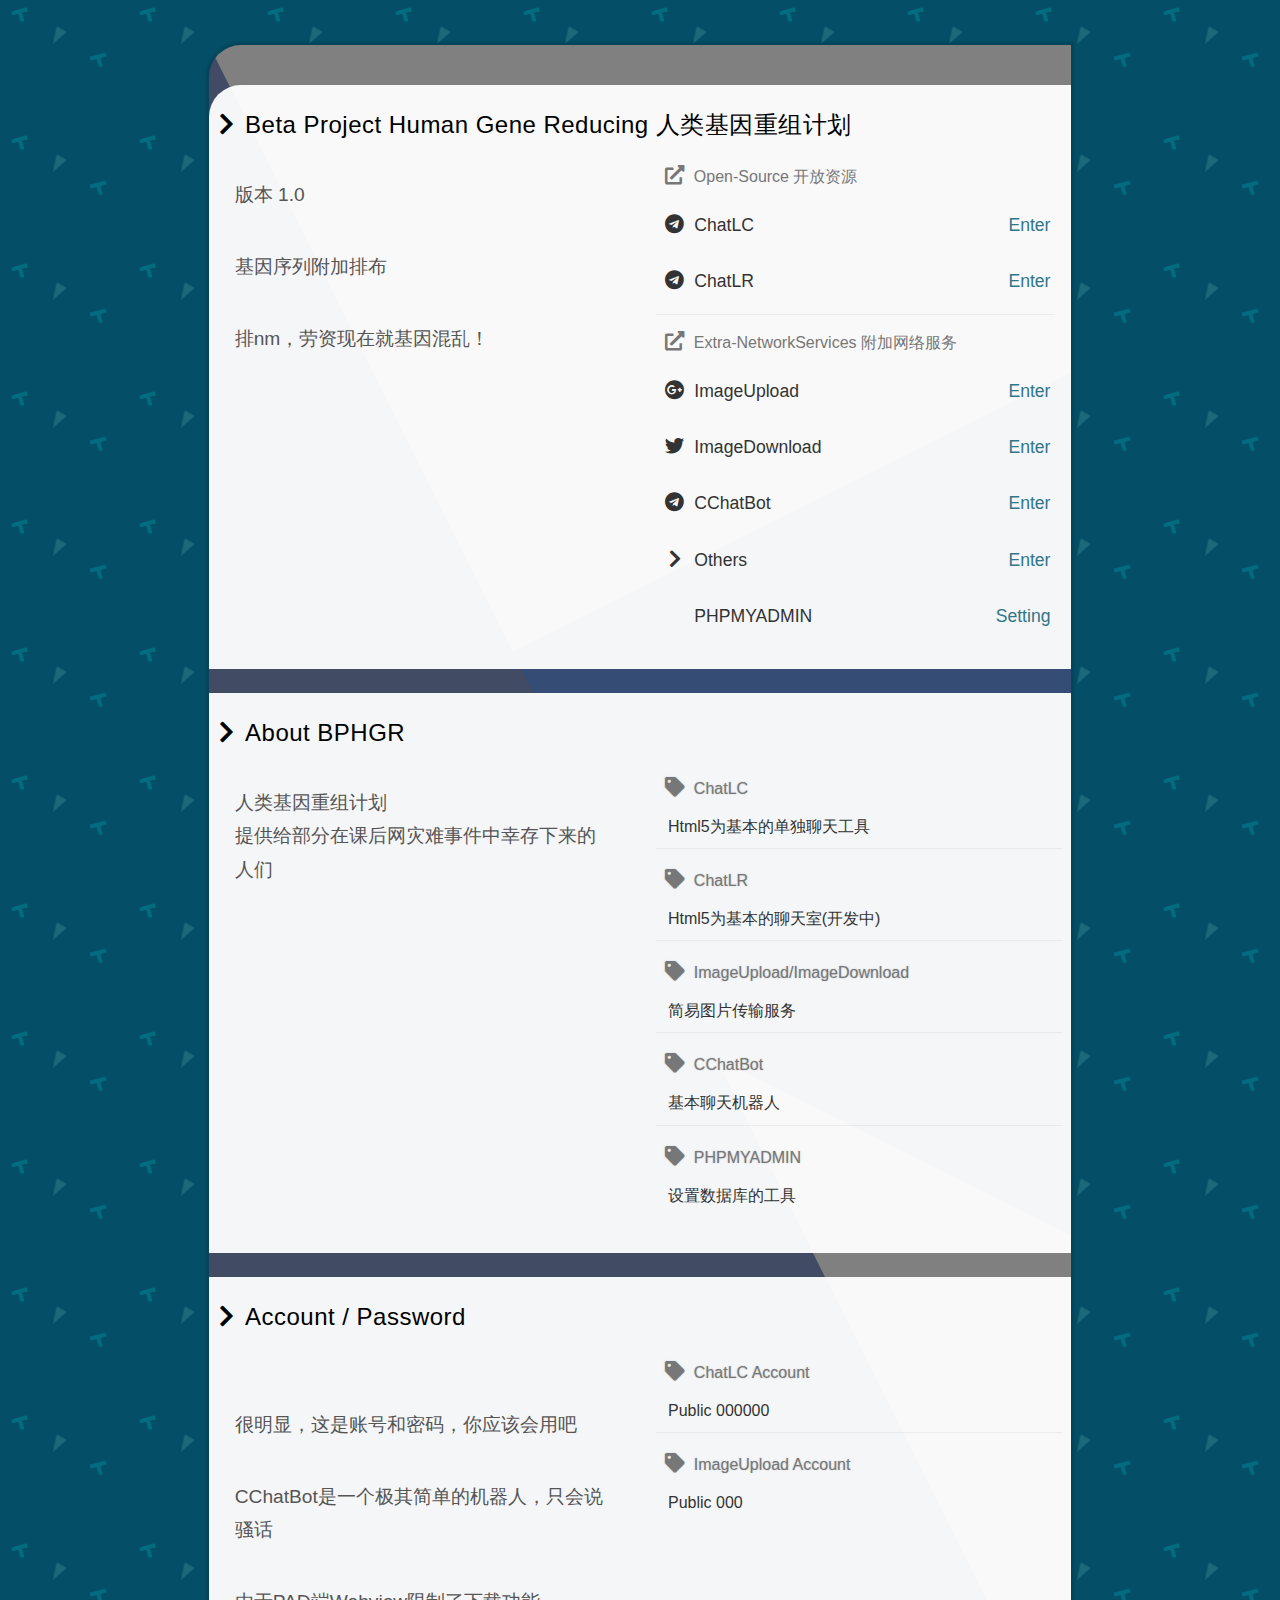
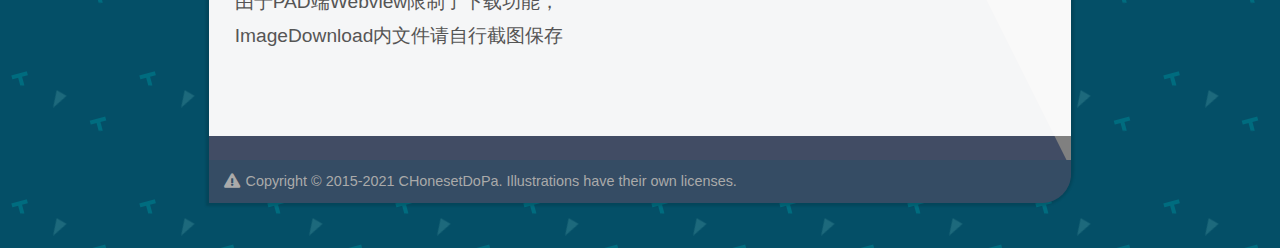
==== PHGR-WEB/index.html @ 9723512d "change files" ====
<!DOCTYPE html>
<html>

<head>
    <link href="index.8dedebf5.css" rel="stylesheet">
    <meta charset="utf-8">
    <meta name="viewport" content="width=device-width, initial-scale=1, minimum-scale=1, maximum-scale=1">
    <title>CLogin</title>
</head>

<body>
    <div id="container">
        <div class="section intro">
            <h2><i aria-hidden="true" class="fa fa-chevron-right"></i>Beta Project Human Gene Reducing 人类基因重组计划</h2>

            <div class="block grid-container grid-parent">
                <div class="split grid-50 mobile-grid-100">
                    <p>
                        版本 1.0
                    </p>
                    <p>
                        基因序列附加排布
                    </p>
                    <p>
                        排nm，劳资现在就基因混乱！
                        <br />
                        
                    </p>
                </div>

                <div class="split grid-50 mobile-grid-100">
                    <figure class="identities">
                        <figcaption><i class="fas fa-external-link-alt"></i>Open-Source 开放资源</figcaption>
                        <ul>
                            <li>
                                <a href="./ChatLC">
                                    <i aria-hidden="true" class="fab fa-telegram"></i>
                                    <span class="label">ChatLC</span>
                                    <span class="fake-link">Enter</span>
                                </a>
                            </li>
                        </ul>
                        <ul>
                            <li>
                                <a href="./ChatLR">
                                    <i aria-hidden="true" class="fab fa-telegram"></i>
                                    <span class="label">ChatLR</span>
                                    <span class="fake-link">Enter</span>
                                </a>
                            </li>
                        </ul>
                    </figure>

                    <figure class="identities">
                        <figcaption><i class="fas fa-external-link-alt"></i>Extra-NetworkServices 附加网络服务 </figcaption>
                        <ul>
                             <li>
                                <a href="./ImageUpload/">
                                    <i aria-hidden="true" class="fab fa-google-plus"></i>
                                    <span class="label">ImageUpload</span>
                                    <span class="fake-link">Enter</span>
                                </a>
                            </li>
                            <li>
                                <a href="./ImageDownload/">
                                    <i aria-hidden="true" class="fab fa-twitter"></i>
                                    <span class="label">ImageDownload</span>
                                    <span class="fake-link">Enter</span>
                                </a>
                            </li>
                            <li>
                                <a href="./ChatBot/">
                                    <i aria-hidden="true" class="fab fa-telegram"></i>
                                    <span class="label">CChatBot</span>
                                    <span class="fake-link">Enter</span>
                                </a>
                            </li>
                            <li>
                                <a href="./Others/">
                                    <i aria-hidden="true" class="fa fa-chevron-right"></i>
                                    <span class="label">Others</span>
                                    <span class="fake-link">Enter</span>
                                </a>
                            </li>
                            <li>
                                <a href="./phpMyAdmin4.8.5/">
                                    <i aria-hidden="true" class="fas fa-bahai"></i>
                                    <span class="label">PHPMYADMIN</span>
                                    <span class="fake-link">Setting</span>
                                </a>
                            </li>
                        </ul>
                    </figure>
                </div>
            </div>
        </div>

        <div class="section intro">
            <h2><i aria-hidden="true" class="fa fa-chevron-right"></i>About BPHGR</h2>

            <div class="block grid-container grid-parent">
                <div class="split grid-50 mobile-grid-100">
                    <p>
                        人类基因重组计划<br />
                        提供给部分在课后网灾难事件中幸存下来的人们<br />
                        
                    </p>
                </div>

                <div class="split grid-50 mobile-grid-100">
                    <div class="label-group">
                        <span class="header alt"><i aria-hidden="true" class="fas fa-tag"></i>ChatLC</span>

                        <span class="label">Html5为基本的单独聊天工具</span>
                    </div>
                    <div class="label-group">
                        <span class="header alt"><i aria-hidden="true" class="fas fa-tag"></i>ChatLR</span>

                        <span class="label">Html5为基本的聊天室(开发中)</span>
                    </div>

                    <div class="label-group">
                        <span class="header alt"><i aria-hidden="true" class="fas fa-tag"></i>ImageUpload/ImageDownload</span>

                        <span class="label">
                            
                            简易图片传输服务
                        </span>
                    </div>

                    <div class="label-group">
                        <span class="header alt"><i aria-hidden="true" class="fas fa-tag"></i>CChatBot</span>

                        <span class="label">
                            
                            基本聊天机器人
                        </span>
                    </div>
                    <div class="label-group">
                        <span class="header alt"><i aria-hidden="true" class="fas fa-tag"></i>PHPMYADMIN</span>

                        <span class="label">
                            
                            设置数据库的工具
                        </span>
                    </div>
                </div>
            </div>
        </div>
        <div class="section intro">
            <h2><i aria-hidden="true" class="fa fa-chevron-right"></i>Account / Password</h2>

            <div class="block grid-container grid-parent">
                <div class="split grid-50 mobile-grid-100">
                    <p>
                        <p>
                        很明显，这是账号和密码，你应该会用吧
                        </p>
                        <p>
                        CChatBot是一个极其简单的机器人，只会说骚话
                        </p>
                        <p>
                        由于PAD端Webview限制了下载功能，ImageDownload内文件请自行截图保存
                        </p>
                    </p>
                </div>

                <div class="split grid-50 mobile-grid-100">
                    <div class="label-group">
                        <span class="header alt"><i aria-hidden="true" class="fas fa-tag"></i>ChatLC Account</span>

                        <span class="label">Public 000000</span>
                    </div>
                    <div class="label-group">
                        <span class="header alt"><i aria-hidden="true" class="fas fa-tag"></i>ImageUpload Account</span>

                        <span class="label">Public 000</span>
                    </div>
                </div>
            </div>
        </div>
        

        

        <div class="section footer shadow">
            <div class="copyright">
                <i aria-hidden="true" class="fas fa-exclamation-triangle"></i>
                Copyright © 2015-2021 CHonesetDoPa. Illustrations have their own licenses.
            </div>
        </div>
    </div>
<script type="text/javascript" src="index.26320f80.js"></script></body>

</html>
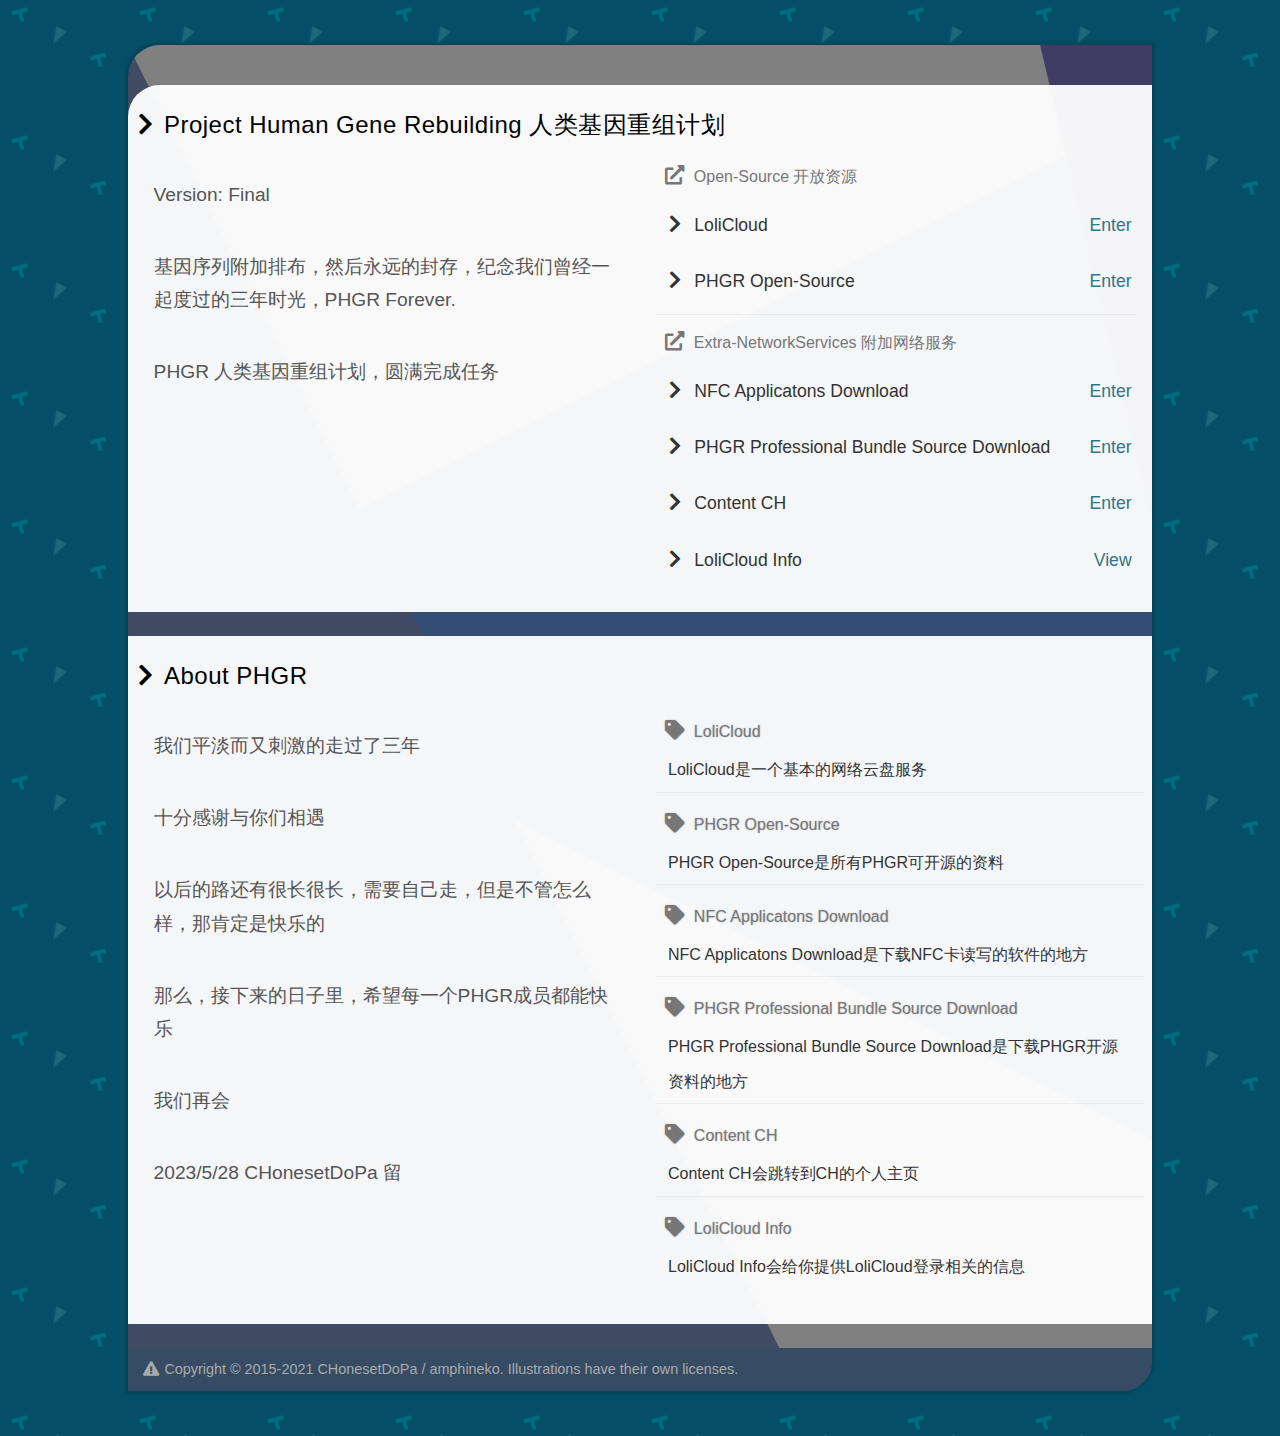
==== commit 56f4edbf: "Update" ====
--- a/PHGR-WEB/index.html
+++ b/PHGR-WEB/index.html
@@ -5,26 +5,24 @@
     <link href="index.8dedebf5.css" rel="stylesheet">
     <meta charset="utf-8">
     <meta name="viewport" content="width=device-width, initial-scale=1, minimum-scale=1, maximum-scale=1">
-    <title>CLogin</title>
+    <title>PHGR WEB SERVICES</title>
 </head>
 
 <body>
     <div id="container">
         <div class="section intro">
-            <h2><i aria-hidden="true" class="fa fa-chevron-right"></i>Beta Project Human Gene Reducing 人类基因重组计划</h2>
+            <h2><i aria-hidden="true" class="fa fa-chevron-right"></i>Project Human Gene Rebuilding 人类基因重组计划</h2>
 
             <div class="block grid-container grid-parent">
                 <div class="split grid-50 mobile-grid-100">
                     <p>
-                        版本 1.0
+                        Version: Final
                     </p>
                     <p>
-                        基因序列附加排布
+                        基因序列附加排布，然后永远的封存，纪念我们曾经一起度过的三年时光，PHGR Forever.
                     </p>
                     <p>
-                        排nm，劳资现在就基因混乱！
-                        <br />
-                        
+                        PHGR 人类基因重组计划，圆满完成任务
                     </p>
                 </div>
 
@@ -33,18 +31,18 @@
                         <figcaption><i class="fas fa-external-link-alt"></i>Open-Source 开放资源</figcaption>
                         <ul>
                             <li>
-                                <a href="./ChatLC">
-                                    <i aria-hidden="true" class="fab fa-telegram"></i>
-                                    <span class="label">ChatLC</span>
+                                <a href="https://nya.nekoc.cc">
+                                    <i aria-hidden="true" class="fa fa-chevron-right"></i>
+                                    <span class="label">LoliCloud</span>
                                     <span class="fake-link">Enter</span>
                                 </a>
                             </li>
                         </ul>
                         <ul>
                             <li>
-                                <a href="./ChatLR">
-                                    <i aria-hidden="true" class="fab fa-telegram"></i>
-                                    <span class="label">ChatLR</span>
+                                <a href="https://github.com/CHonesetDoPa/PHGR">
+                                    <i aria-hidden="true" class="fa fa-chevron-right"></i>
+                                    <span class="label">PHGR Open-Source</span>
                                     <span class="fake-link">Enter</span>
                                 </a>
                             </li>
@@ -54,39 +52,32 @@
                     <figure class="identities">
                         <figcaption><i class="fas fa-external-link-alt"></i>Extra-NetworkServices 附加网络服务 </figcaption>
                         <ul>
-                             <li>
-                                <a href="./ImageUpload/">
-                                    <i aria-hidden="true" class="fab fa-google-plus"></i>
-                                    <span class="label">ImageUpload</span>
+                            <li>
+                                <a href="https://nya.nekoc.cc/s/ZWc6">
+                                    <i aria-hidden="true" class="fa fa-chevron-right"></i>
+                                    <span class="label">NFC Applicatons Download</span>
                                     <span class="fake-link">Enter</span>
                                 </a>
                             </li>
                             <li>
-                                <a href="./ImageDownload/">
-                                    <i aria-hidden="true" class="fab fa-twitter"></i>
-                                    <span class="label">ImageDownload</span>
+                                <a href="https://github.com/CHonesetDoPa/PHGR/releases/tag/1.0">
+                                    <i aria-hidden="true" class="fa fa-chevron-right"></i>
+                                    <span class="label">PHGR Professional Bundle Source Download</span>
                                     <span class="fake-link">Enter</span>
                                 </a>
                             </li>
                             <li>
-                                <a href="./ChatBot/">
-                                    <i aria-hidden="true" class="fab fa-telegram"></i>
-                                    <span class="label">CChatBot</span>
+                                <a href="https://me.nekoc.cc">
+                                    <i aria-hidden="true" class="fa fa-chevron-right"></i>
+                                    <span class="label">Content CH</span>
                                     <span class="fake-link">Enter</span>
                                 </a>
                             </li>
                             <li>
-                                <a href="./Others/">
+                                <a href="./LoliCloud.txt">
                                     <i aria-hidden="true" class="fa fa-chevron-right"></i>
-                                    <span class="label">Others</span>
-                                    <span class="fake-link">Enter</span>
-                                </a>
-                            </li>
-                            <li>
-                                <a href="./phpMyAdmin4.8.5/">
-                                    <i aria-hidden="true" class="fas fa-bahai"></i>
-                                    <span class="label">PHPMYADMIN</span>
-                                    <span class="fake-link">Setting</span>
+                                    <span class="label">LoliCloud Info</span>
+                                    <span class="fake-link">View</span>
                                 </a>
                             </li>
                         </ul>
@@ -96,100 +87,65 @@
         </div>
 
         <div class="section intro">
-            <h2><i aria-hidden="true" class="fa fa-chevron-right"></i>About BPHGR</h2>
+            <h2><i aria-hidden="true" class="fa fa-chevron-right"></i>About PHGR</h2>
 
             <div class="block grid-container grid-parent">
                 <div class="split grid-50 mobile-grid-100">
                     <p>
-                        人类基因重组计划<br />
-                        提供给部分在课后网灾难事件中幸存下来的人们<br />
-                        
+                        我们平淡而又刺激的走过了三年</p>
+                    <p>
+                        十分感谢与你们相遇
+                    </p>
+                    <p>
+                        以后的路还有很长很长，需要自己走，但是不管怎么样，那肯定是快乐的
+                    </p>
+                    <p>
+                        那么，接下来的日子里，希望每一个PHGR成员都能快乐</p>
+                    <p>
+                        我们再会
+                    <p>
+                        2023/5/28 CHonesetDoPa 留
                     </p>
                 </div>
 
                 <div class="split grid-50 mobile-grid-100">
                     <div class="label-group">
-                        <span class="header alt"><i aria-hidden="true" class="fas fa-tag"></i>ChatLC</span>
-
-                        <span class="label">Html5为基本的单独聊天工具</span>
+                        <span class="header alt"><i aria-hidden="true" class="fas fa-tag"></i>LoliCloud</span>
+                        <span class="label">LoliCloud是一个基本的网络云盘服务</span>
                     </div>
                     <div class="label-group">
-                        <span class="header alt"><i aria-hidden="true" class="fas fa-tag"></i>ChatLR</span>
-
-                        <span class="label">Html5为基本的聊天室(开发中)</span>
-                    </div>
-
-                    <div class="label-group">
-                        <span class="header alt"><i aria-hidden="true" class="fas fa-tag"></i>ImageUpload/ImageDownload</span>
-
-                        <span class="label">
-                            
-                            简易图片传输服务
-                        </span>
-                    </div>
-
-                    <div class="label-group">
-                        <span class="header alt"><i aria-hidden="true" class="fas fa-tag"></i>CChatBot</span>
-
-                        <span class="label">
-                            
-                            基本聊天机器人
-                        </span>
+                        <span class="header alt"><i aria-hidden="true" class="fas fa-tag"></i>PHGR Open-Source</span>
+                        <span class="label">PHGR Open-Source是所有PHGR可开源的资料</span>
                     </div>
                     <div class="label-group">
-                        <span class="header alt"><i aria-hidden="true" class="fas fa-tag"></i>PHPMYADMIN</span>
-
-                        <span class="label">
-                            
-                            设置数据库的工具
-                        </span>
+                        <span class="header alt"><i aria-hidden="true" class="fas fa-tag"></i>NFC Applicatons
+                            Download</span>
+                        <span class="label">NFC Applicatons Download是下载NFC卡读写的软件的地方 </span>
+                    </div>
+                    <div class="label-group">
+                        <span class="header alt"><i aria-hidden="true" class="fas fa-tag"></i>PHGR Professional Bundle
+                            Source Download</span>
+                        <span class="label">PHGR Professional Bundle Source Download是下载PHGR开源资料的地方</span>
+                    </div>
+                    <div class="label-group">
+                        <span class="header alt"><i aria-hidden="true" class="fas fa-tag"></i>Content CH</span>
+                        <span class="label">Content CH会跳转到CH的个人主页</span>
+                    </div>
+                    <div class="label-group">
+                        <span class="header alt"><i aria-hidden="true" class="fas fa-tag"></i>LoliCloud Info</span>
+                        <span class="label">LoliCloud Info会给你提供LoliCloud登录相关的信息</span>
                     </div>
                 </div>
             </div>
         </div>
-        <div class="section intro">
-            <h2><i aria-hidden="true" class="fa fa-chevron-right"></i>Account / Password</h2>
-
-            <div class="block grid-container grid-parent">
-                <div class="split grid-50 mobile-grid-100">
-                    <p>
-                        <p>
-                        很明显，这是账号和密码，你应该会用吧
-                        </p>
-                        <p>
-                        CChatBot是一个极其简单的机器人，只会说骚话
-                        </p>
-                        <p>
-                        由于PAD端Webview限制了下载功能，ImageDownload内文件请自行截图保存
-                        </p>
-                    </p>
-                </div>
-
-                <div class="split grid-50 mobile-grid-100">
-                    <div class="label-group">
-                        <span class="header alt"><i aria-hidden="true" class="fas fa-tag"></i>ChatLC Account</span>
-
-                        <span class="label">Public 000000</span>
-                    </div>
-                    <div class="label-group">
-                        <span class="header alt"><i aria-hidden="true" class="fas fa-tag"></i>ImageUpload Account</span>
-
-                        <span class="label">Public 000</span>
-                    </div>
-                </div>
-            </div>
-        </div>
-        
-
-        
-
         <div class="section footer shadow">
             <div class="copyright">
                 <i aria-hidden="true" class="fas fa-exclamation-triangle"></i>
-                Copyright © 2015-2021 CHonesetDoPa. Illustrations have their own licenses.
+                Copyright © 2015-2021 CHonesetDoPa / amphineko. Illustrations have their own licenses.
             </div>
         </div>
     </div>
-<script type="text/javascript" src="index.26320f80.js"></script></body>
+    <script type="text/javascript" src="index.26320f80.js"></script>
+</body>
 
-</html>
+</html>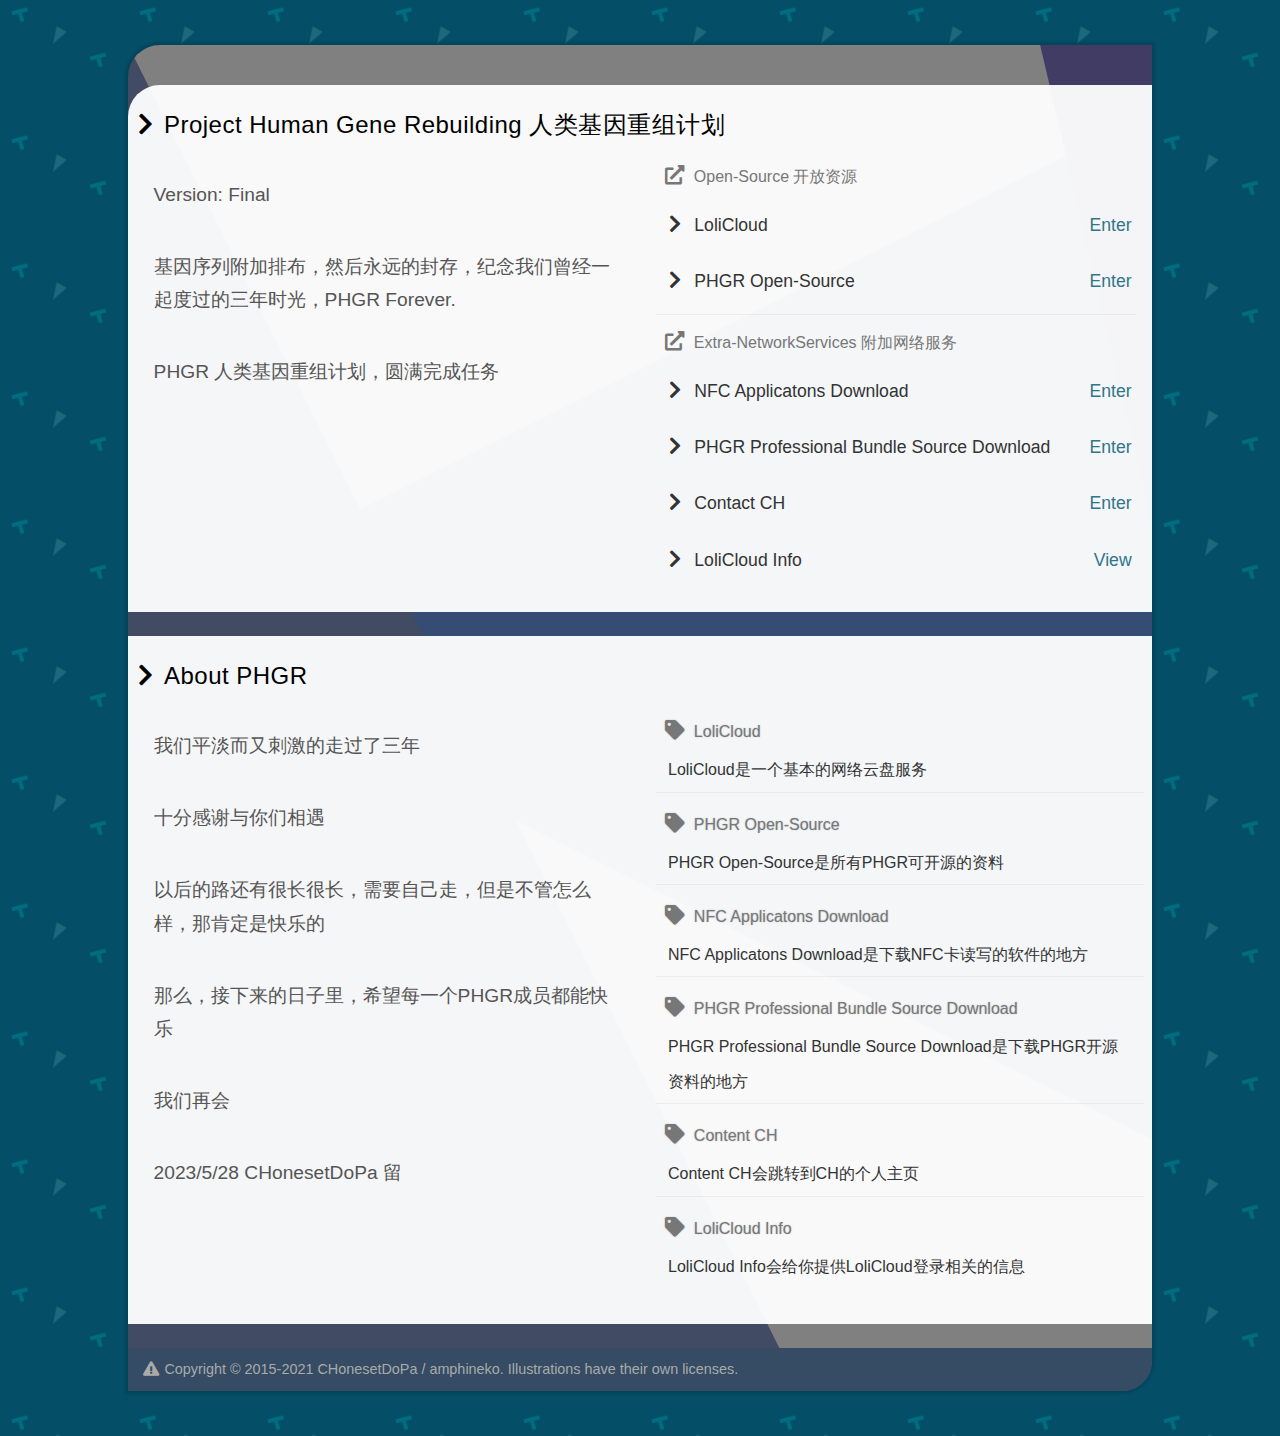
==== commit ebd45b87: "坏" ====
--- a/PHGR-WEB/index.html
+++ b/PHGR-WEB/index.html
@@ -69,7 +69,7 @@
                             <li>
                                 <a href="https://me.nekoc.cc">
                                     <i aria-hidden="true" class="fa fa-chevron-right"></i>
-                                    <span class="label">Content CH</span>
+                                    <span class="label">Contact CH</span>
                                     <span class="fake-link">Enter</span>
                                 </a>
                             </li>
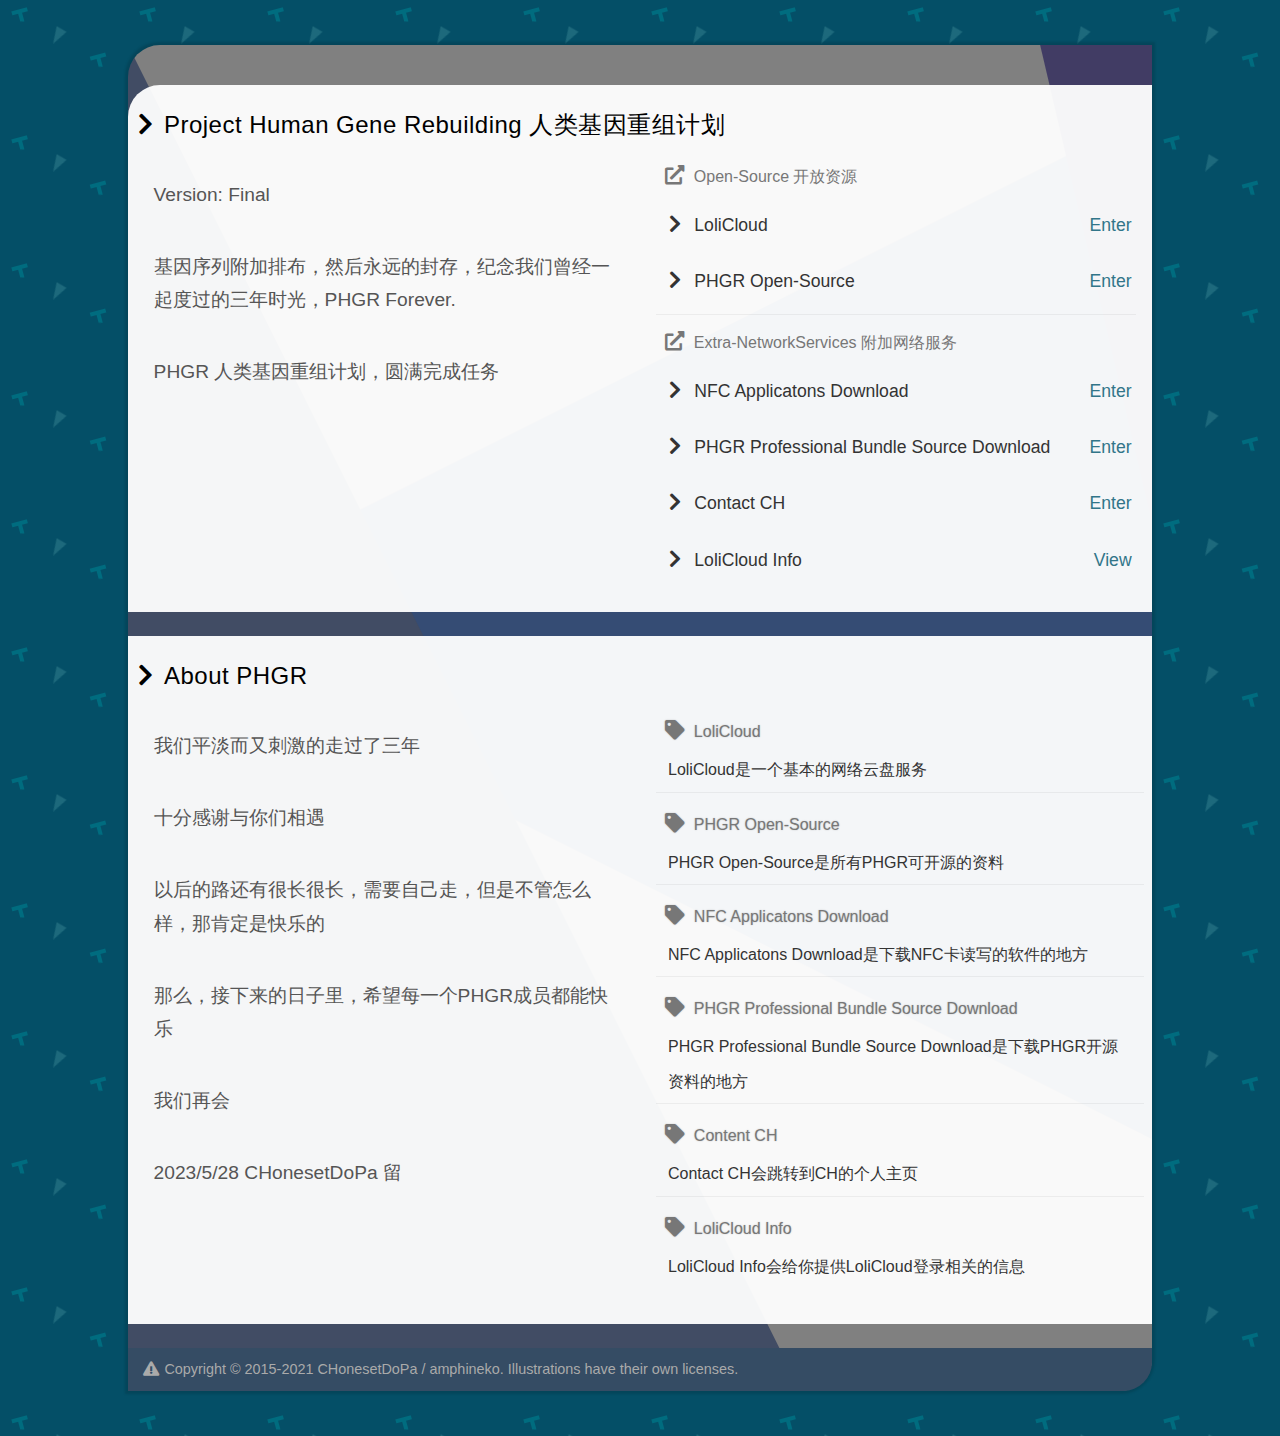
==== commit 7f49f77c: "更坏了" ====
--- a/PHGR-WEB/index.html
+++ b/PHGR-WEB/index.html
@@ -129,7 +129,7 @@
                     </div>
                     <div class="label-group">
                         <span class="header alt"><i aria-hidden="true" class="fas fa-tag"></i>Content CH</span>
-                        <span class="label">Content CH会跳转到CH的个人主页</span>
+                        <span class="label">Contact CH会跳转到CH的个人主页</span>
                     </div>
                     <div class="label-group">
                         <span class="header alt"><i aria-hidden="true" class="fas fa-tag"></i>LoliCloud Info</span>
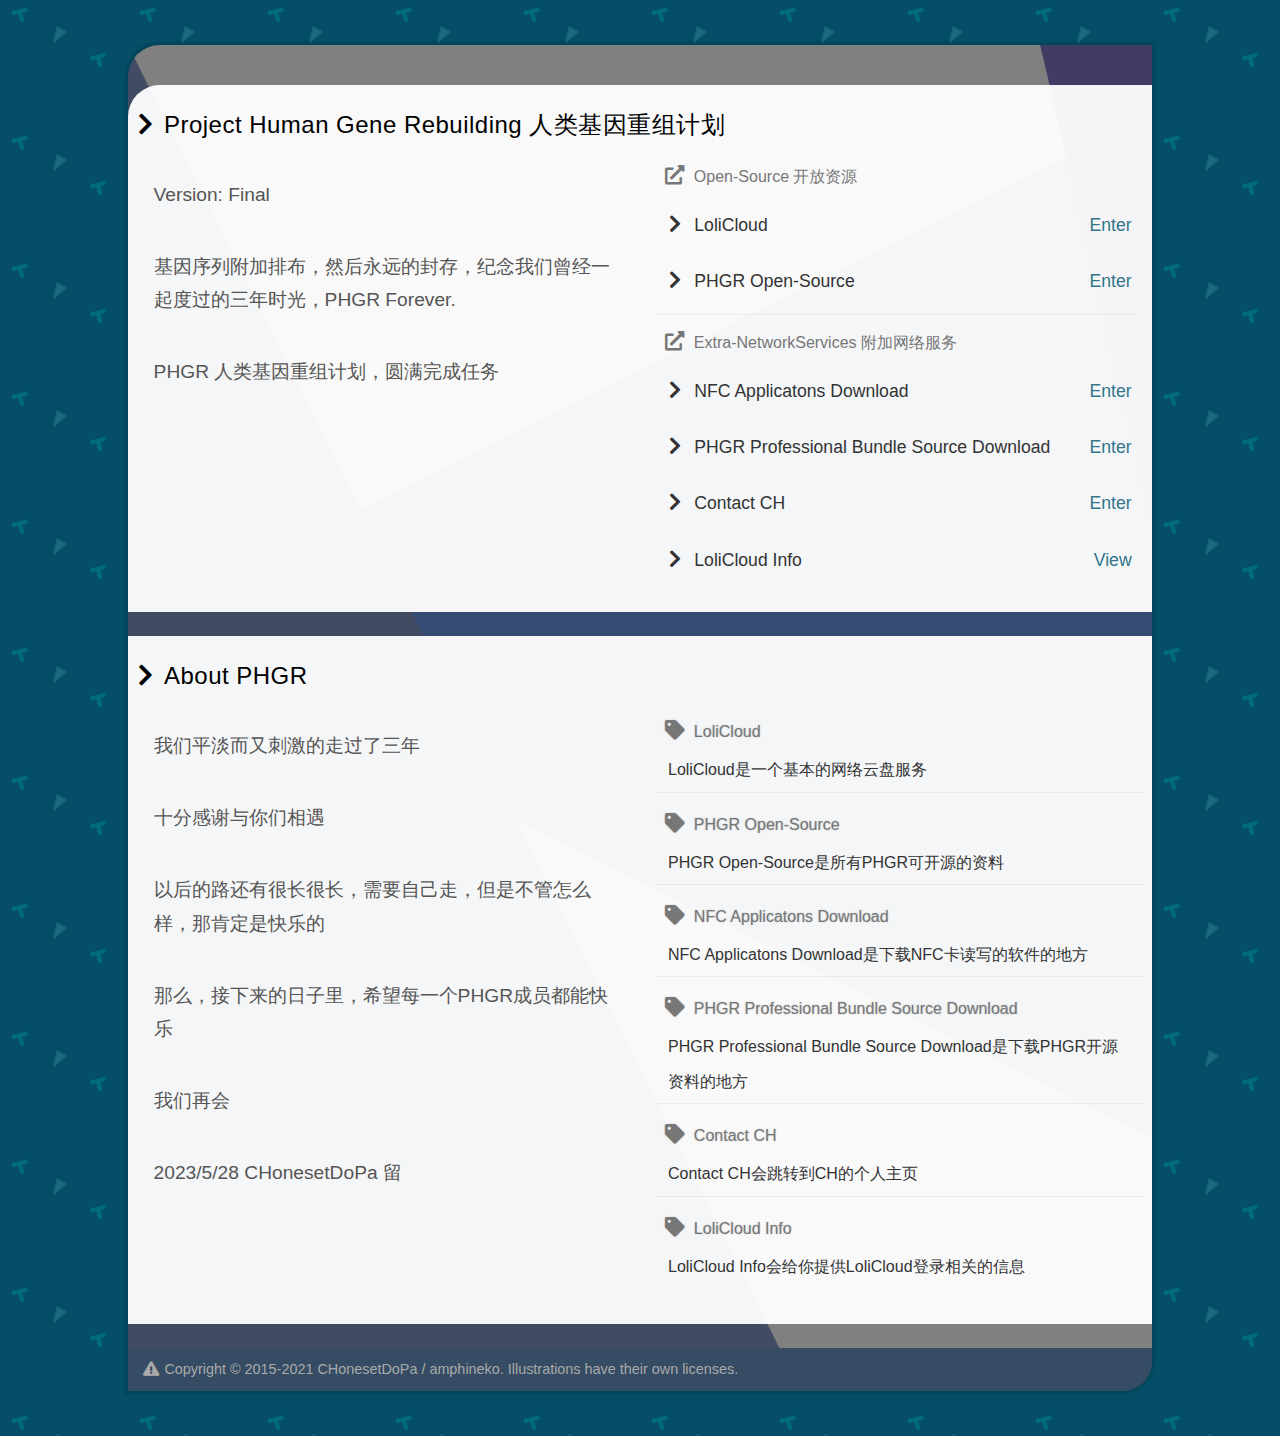
==== commit bfa08ca8: "坏死了" ====
--- a/PHGR-WEB/index.html
+++ b/PHGR-WEB/index.html
@@ -128,7 +128,7 @@
                         <span class="label">PHGR Professional Bundle Source Download是下载PHGR开源资料的地方</span>
                     </div>
                     <div class="label-group">
-                        <span class="header alt"><i aria-hidden="true" class="fas fa-tag"></i>Content CH</span>
+                        <span class="header alt"><i aria-hidden="true" class="fas fa-tag"></i>Contact CH</span>
                         <span class="label">Contact CH会跳转到CH的个人主页</span>
                     </div>
                     <div class="label-group">
